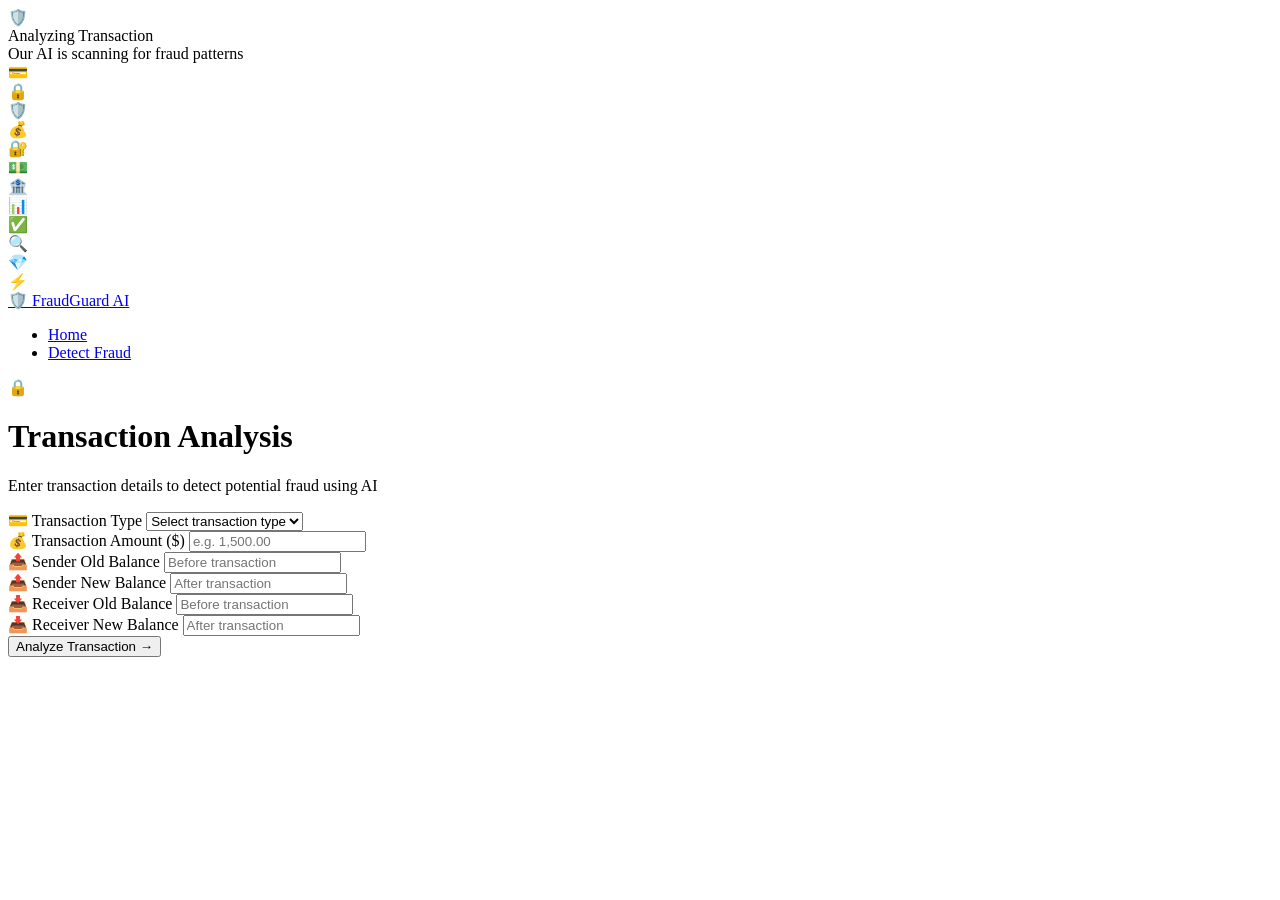
==== templates/detect.html @ 9f2d2bef "Added project files" ====
<!DOCTYPE html>
<html lang="en">

<head>
    <meta charset="UTF-8">
    <meta name="viewport" content="width=device-width, initial-scale=1.0">
    <title>FraudGuard AI - Online Payment Fraud Detection</title>
    <meta name="description"
        content="Advanced AI-powered fraud detection system for online payments. Protect your transactions with real-time analysis.">
    <link rel="stylesheet" href="{{ url_for('static', filename='style.css') }}">
    <link rel="preconnect" href="https://fonts.googleapis.com">
    <link rel="preconnect" href="https://fonts.gstatic.com" crossorigin>
    <link href="https://fonts.googleapis.com/css2?family=Inter:wght@300;400;500;600;700&display=swap" rel="stylesheet">
</head>

<body>
    <!-- Loading Overlay -->
    <div class="loading-overlay" id="loadingOverlay">
        <div class="loading-shield">🛡️</div>
        <div class="loading-spinner"></div>
        <div class="loading-text">Analyzing Transaction<span class="loading-dots"></span></div>
        <div class="loading-subtext">Our AI is scanning for fraud patterns</div>
    </div>

    <!-- Animated Background -->
    <div class="bg-animated"></div>

    <!-- Floating Payment Icons -->
    <div class="floating-icons">
        <div class="floating-icon">💳</div>
        <div class="floating-icon">🔒</div>
        <div class="floating-icon">🛡️</div>
        <div class="floating-icon">💰</div>
        <div class="floating-icon">🔐</div>
        <div class="floating-icon">💵</div>
        <div class="floating-icon">🏦</div>
        <div class="floating-icon">📊</div>
        <div class="floating-icon">✅</div>
        <div class="floating-icon">🔍</div>
        <div class="floating-icon">💎</div>
        <div class="floating-icon">⚡</div>
    </div>

    <!-- Navigation -->
    <nav class="navbar">
        <a href="/" class="logo">
            <span class="logo-icon">🛡️</span>
            <span class="logo-text">FraudGuard AI</span>
        </a>
        <ul class="nav-links">
            <li><a href="/">Home</a></li>
            <li><a href="/detect" class="active">Detect Fraud</a></li>
        </ul>
    </nav>

    <!-- Main Content -->
    <main class="main-container">
        <div class="glass-card" id="detect">
            <!-- Card Header -->
            <header class="card-header">
                <div class="card-icon">🔒</div>
                <h1 class="card-title">Transaction Analysis</h1>
                <p class="card-subtitle">Enter transaction details to detect potential fraud using AI</p>
            </header>

            <!-- Detection Form -->
            <form action="/predict" method="POST" class="fraud-form" id="fraudForm">
                <!-- Transaction Type -->
                <div class="form-group">
                    <label for="type">
                        <span class="label-icon">💳</span>
                        Transaction Type
                    </label>
                    <select name="type" id="type" class="form-input form-select" required>
                        <option value="" disabled selected>Select transaction type</option>
                        <option value="PAYMENT">💵 PAYMENT</option>
                        <option value="TRANSFER">🔄 TRANSFER</option>
                        <option value="CASH_OUT">💸 CASH_OUT</option>
                        <option value="DEBIT">🏧 DEBIT</option>
                        <option value="CASH_IN">💰 CASH_IN</option>
                    </select>
                </div>

                <!-- Amount -->
                <div class="form-group">
                    <label for="amount">
                        <span class="label-icon">💰</span>
                        Transaction Amount ($)
                    </label>
                    <input type="number" step="0.01" name="amount" id="amount" class="form-input"
                        placeholder="e.g. 1,500.00" required>
                </div>

                <!-- Sender Balance Row -->
                <div class="form-row">
                    <div class="form-group">
                        <label for="oldbalanceOrg">
                            <span class="label-icon">📤</span>
                            Sender Old Balance
                        </label>
                        <input type="number" step="0.01" name="oldbalanceOrg" id="oldbalanceOrg" class="form-input"
                            placeholder="Before transaction" required>
                    </div>
                    <div class="form-group">
                        <label for="newbalanceOrig">
                            <span class="label-icon">📤</span>
                            Sender New Balance
                        </label>
                        <input type="number" step="0.01" name="newbalanceOrig" id="newbalanceOrig" class="form-input"
                            placeholder="After transaction" required>
                    </div>
                </div>

                <!-- Receiver Balance Row -->
                <div class="form-row">
                    <div class="form-group">
                        <label for="oldbalanceDest">
                            <span class="label-icon">📥</span>
                            Receiver Old Balance
                        </label>
                        <input type="number" step="0.01" name="oldbalanceDest" id="oldbalanceDest" class="form-input"
                            placeholder="Before transaction" required>
                    </div>
                    <div class="form-group">
                        <label for="newbalanceDest">
                            <span class="label-icon">📥</span>
                            Receiver New Balance
                        </label>
                        <input type="number" step="0.01" name="newbalanceDest" id="newbalanceDest" class="form-input"
                            placeholder="After transaction" required>
                    </div>
                </div>

                <!-- Submit Button -->
                <button type="submit" class="btn-submit">
                    <span>Analyze Transaction</span>
                    <span class="btn-icon">→</span>
                </button>
            </form>
        </div>


    </main>

    <!-- Loading Animation Script -->
    <script>
        document.getElementById('fraudForm').addEventListener('submit', function (e) {
            // Show loading overlay
            document.getElementById('loadingOverlay').classList.add('active');
        });
    </script>
</body>

</html>
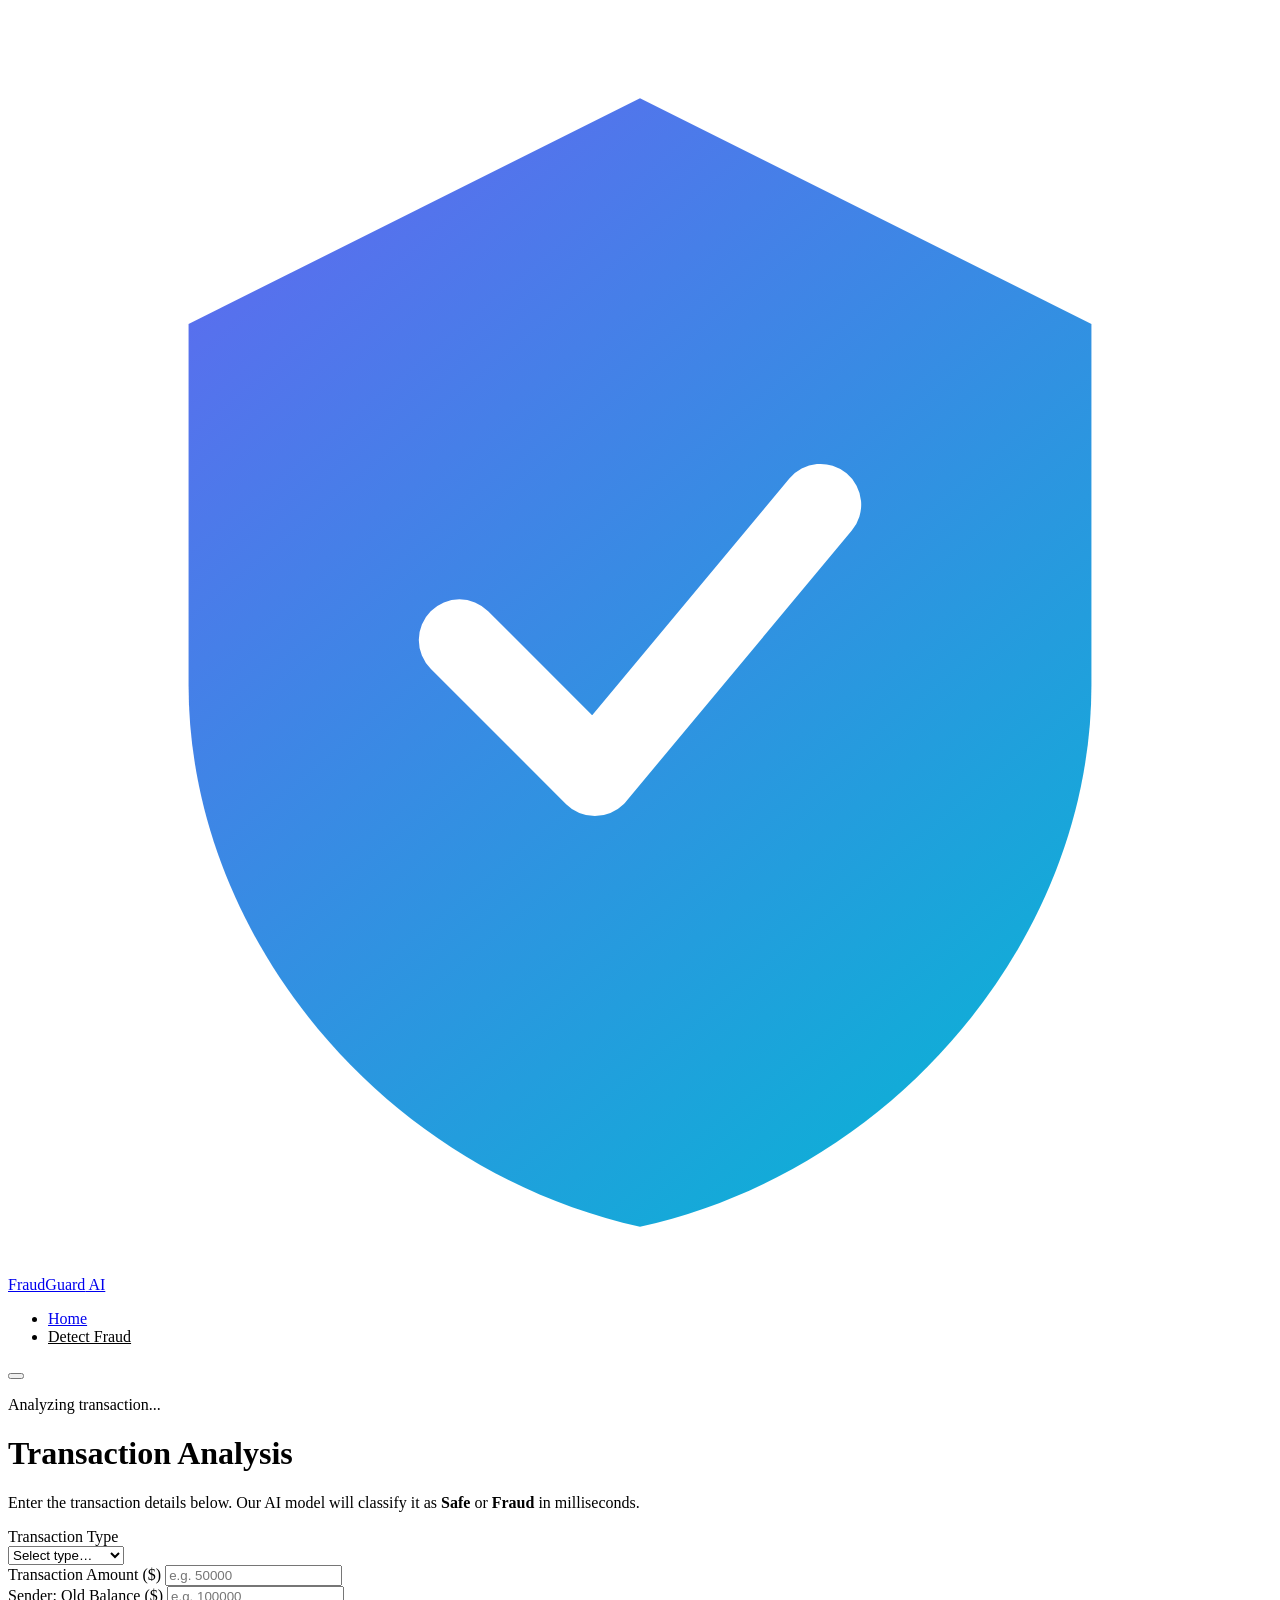
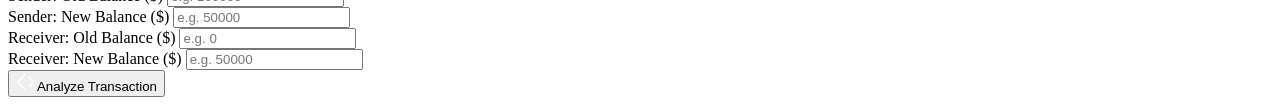
==== commit d85438fa: "Update UI styles, add scroll animations, and add .gitignore" ====
--- a/templates/detect.html
+++ b/templates/detect.html
@@ -4,149 +4,134 @@
 <head>
     <meta charset="UTF-8">
     <meta name="viewport" content="width=device-width, initial-scale=1.0">
-    <title>FraudGuard AI - Online Payment Fraud Detection</title>
-    <meta name="description"
-        content="Advanced AI-powered fraud detection system for online payments. Protect your transactions with real-time analysis.">
+    <title>Detect Fraud — FraudGuard AI</title>
+    <meta name="description" content="Analyze a transaction for fraud in seconds using our AI model.">
     <link rel="stylesheet" href="{{ url_for('static', filename='style.css') }}">
     <link rel="preconnect" href="https://fonts.googleapis.com">
     <link rel="preconnect" href="https://fonts.gstatic.com" crossorigin>
-    <link href="https://fonts.googleapis.com/css2?family=Inter:wght@300;400;500;600;700&display=swap" rel="stylesheet">
+    <link href="https://fonts.googleapis.com/css2?family=Inter:wght@300;400;500;600;700;800;900&display=swap"
+        rel="stylesheet">
 </head>
 
 <body>
+
+    <div class="cursor-glow" id="cursorGlow"></div>
+    <div class="mesh-bg"></div>
+
+    <!-- NAV -->
+    <header class="site-header scrolled" id="siteHeader">
+        <nav class="nav-inner">
+            <a href="/" class="brand">
+                <svg class="brand-icon" viewBox="0 0 28 28" fill="none">
+                    <path d="M14 2L4 7v8c0 5.55 4.3 10.74 10 12 5.7-1.26 10-6.45 10-12V7L14 2z" fill="url(#sg)" />
+                    <path d="M10 14l3 3 5-6" stroke="#fff" stroke-width="1.8" stroke-linecap="round"
+                        stroke-linejoin="round" />
+                    <defs>
+                        <linearGradient id="sg" x1="4" y1="2" x2="24" y2="26" gradientUnits="userSpaceOnUse">
+                            <stop stop-color="#6366f1" />
+                            <stop offset="1" stop-color="#06b6d4" />
+                        </linearGradient>
+                    </defs>
+                </svg>
+                <span>FraudGuard<span class="brand-ai"> AI</span></span>
+            </a>
+            <ul class="nav-menu" id="navMenu">
+                <li><a href="/" class="nav-link">Home</a></li>
+                <li><a href="/detect" class="nav-link" style="color:var(--text-1)">Detect Fraud</a></li>
+            </ul>
+            <button class="nav-toggle" id="navToggle" aria-label="Menu">
+                <span></span><span></span><span></span>
+            </button>
+        </nav>
+    </header>
+
     <!-- Loading Overlay -->
     <div class="loading-overlay" id="loadingOverlay">
-        <div class="loading-shield">🛡️</div>
-        <div class="loading-spinner"></div>
-        <div class="loading-text">Analyzing Transaction<span class="loading-dots"></span></div>
-        <div class="loading-subtext">Our AI is scanning for fraud patterns</div>
+        <div class="spinner"></div>
+        <p>Analyzing transaction...</p>
     </div>
 
-    <!-- Animated Background -->
-    <div class="bg-animated"></div>
+    <!-- FORM -->
+    <main class="detect-page">
+        <div class="detect-card">
+            <h1>Transaction Analysis</h1>
+            <p class="lead">Enter the transaction details below. Our AI model will classify it as <strong>Safe</strong>
+                or <strong>Fraud</strong> in milliseconds.</p>
 
-    <!-- Floating Payment Icons -->
-    <div class="floating-icons">
-        <div class="floating-icon">💳</div>
-        <div class="floating-icon">🔒</div>
-        <div class="floating-icon">🛡️</div>
-        <div class="floating-icon">💰</div>
-        <div class="floating-icon">🔐</div>
-        <div class="floating-icon">💵</div>
-        <div class="floating-icon">🏦</div>
-        <div class="floating-icon">📊</div>
-        <div class="floating-icon">✅</div>
-        <div class="floating-icon">🔍</div>
-        <div class="floating-icon">💎</div>
-        <div class="floating-icon">⚡</div>
-    </div>
+            <form action="/predict" method="POST" id="detectForm">
 
-    <!-- Navigation -->
-    <nav class="navbar">
-        <a href="/" class="logo">
-            <span class="logo-icon">🛡️</span>
-            <span class="logo-text">FraudGuard AI</span>
-        </a>
-        <ul class="nav-links">
-            <li><a href="/">Home</a></li>
-            <li><a href="/detect" class="active">Detect Fraud</a></li>
-        </ul>
-    </nav>
-
-    <!-- Main Content -->
-    <main class="main-container">
-        <div class="glass-card" id="detect">
-            <!-- Card Header -->
-            <header class="card-header">
-                <div class="card-icon">🔒</div>
-                <h1 class="card-title">Transaction Analysis</h1>
-                <p class="card-subtitle">Enter transaction details to detect potential fraud using AI</p>
-            </header>
-
-            <!-- Detection Form -->
-            <form action="/predict" method="POST" class="fraud-form" id="fraudForm">
-                <!-- Transaction Type -->
                 <div class="form-group">
-                    <label for="type">
-                        <span class="label-icon">💳</span>
-                        Transaction Type
-                    </label>
-                    <select name="type" id="type" class="form-input form-select" required>
-                        <option value="" disabled selected>Select transaction type</option>
-                        <option value="PAYMENT">💵 PAYMENT</option>
-                        <option value="TRANSFER">🔄 TRANSFER</option>
-                        <option value="CASH_OUT">💸 CASH_OUT</option>
-                        <option value="DEBIT">🏧 DEBIT</option>
-                        <option value="CASH_IN">💰 CASH_IN</option>
-                    </select>
-                </div>
-
-                <!-- Amount -->
-                <div class="form-group">
-                    <label for="amount">
-                        <span class="label-icon">💰</span>
-                        Transaction Amount ($)
-                    </label>
-                    <input type="number" step="0.01" name="amount" id="amount" class="form-input"
-                        placeholder="e.g. 1,500.00" required>
-                </div>
-
-                <!-- Sender Balance Row -->
-                <div class="form-row">
-                    <div class="form-group">
-                        <label for="oldbalanceOrg">
-                            <span class="label-icon">📤</span>
-                            Sender Old Balance
-                        </label>
-                        <input type="number" step="0.01" name="oldbalanceOrg" id="oldbalanceOrg" class="form-input"
-                            placeholder="Before transaction" required>
-                    </div>
-                    <div class="form-group">
-                        <label for="newbalanceOrig">
-                            <span class="label-icon">📤</span>
-                            Sender New Balance
-                        </label>
-                        <input type="number" step="0.01" name="newbalanceOrig" id="newbalanceOrig" class="form-input"
-                            placeholder="After transaction" required>
+                    <label for="type">Transaction Type</label>
+                    <div class="select-wrapper">
+                        <select name="type" id="type" required>
+                            <option value="" disabled selected>Select type…</option>
+                            <option value="TRANSFER">💸 TRANSFER</option>
+                            <option value="CASH_OUT">🏧 CASH_OUT</option>
+                            <option value="CASH_IN">💰 CASH_IN</option>
+                            <option value="PAYMENT">💳 PAYMENT</option>
+                            <option value="DEBIT">🏦 DEBIT</option>
+                        </select>
                     </div>
                 </div>
 
-                <!-- Receiver Balance Row -->
-                <div class="form-row">
+                <div class="form-group">
+                    <label for="amount">Transaction Amount ($)</label>
+                    <input type="number" name="amount" id="amount" placeholder="e.g. 50000" min="0" step="0.01"
+                        required>
+                </div>
+
+                <div class="form-grid">
                     <div class="form-group">
-                        <label for="oldbalanceDest">
-                            <span class="label-icon">📥</span>
-                            Receiver Old Balance
-                        </label>
-                        <input type="number" step="0.01" name="oldbalanceDest" id="oldbalanceDest" class="form-input"
-                            placeholder="Before transaction" required>
+                        <label for="oldbalanceOrg">Sender: Old Balance ($)</label>
+                        <input type="number" name="oldbalanceOrg" id="oldbalanceOrg" placeholder="e.g. 100000" min="0"
+                            step="0.01" required>
                     </div>
                     <div class="form-group">
-                        <label for="newbalanceDest">
-                            <span class="label-icon">📥</span>
-                            Receiver New Balance
-                        </label>
-                        <input type="number" step="0.01" name="newbalanceDest" id="newbalanceDest" class="form-input"
-                            placeholder="After transaction" required>
+                        <label for="newbalanceOrig">Sender: New Balance ($)</label>
+                        <input type="number" name="newbalanceOrig" id="newbalanceOrig" placeholder="e.g. 50000" min="0"
+                            step="0.01" required>
                     </div>
                 </div>
 
-                <!-- Submit Button -->
-                <button type="submit" class="btn-submit">
-                    <span>Analyze Transaction</span>
-                    <span class="btn-icon">→</span>
+                <div class="form-grid">
+                    <div class="form-group">
+                        <label for="oldbalanceDest">Receiver: Old Balance ($)</label>
+                        <input type="number" name="oldbalanceDest" id="oldbalanceDest" placeholder="e.g. 0" min="0"
+                            step="0.01" required>
+                    </div>
+                    <div class="form-group">
+                        <label for="newbalanceDest">Receiver: New Balance ($)</label>
+                        <input type="number" name="newbalanceDest" id="newbalanceDest" placeholder="e.g. 50000" min="0"
+                            step="0.01" required>
+                    </div>
+                </div>
+
+                <button type="submit" class="form-submit">
+                    <svg viewBox="0 0 20 20" fill="none" style="width:18px;height:18px;">
+                        <path d="M10 2L2 10l8 8M15 5l5 5-5 5" stroke="#fff" stroke-width="1.8" stroke-linecap="round"
+                            stroke-linejoin="round" />
+                    </svg>
+                    Analyze Transaction
                 </button>
             </form>
         </div>
-
-
     </main>
 
-    <!-- Loading Animation Script -->
     <script>
-        document.getElementById('fraudForm').addEventListener('submit', function (e) {
-            // Show loading overlay
+        const glow = document.getElementById('cursorGlow');
+        document.addEventListener('mousemove', e => {
+            glow.style.transform = `translate(calc(${e.clientX}px - 50%), calc(${e.clientY}px - 50%))`;
+        }, { passive: true });
+
+        document.getElementById('detectForm').addEventListener('submit', () => {
             document.getElementById('loadingOverlay').classList.add('active');
+        });
+
+        const toggle = document.getElementById('navToggle');
+        const menu = document.getElementById('navMenu');
+        toggle?.addEventListener('click', () => {
+            menu.classList.toggle('open');
+            toggle.classList.toggle('open');
         });
     </script>
 </body>
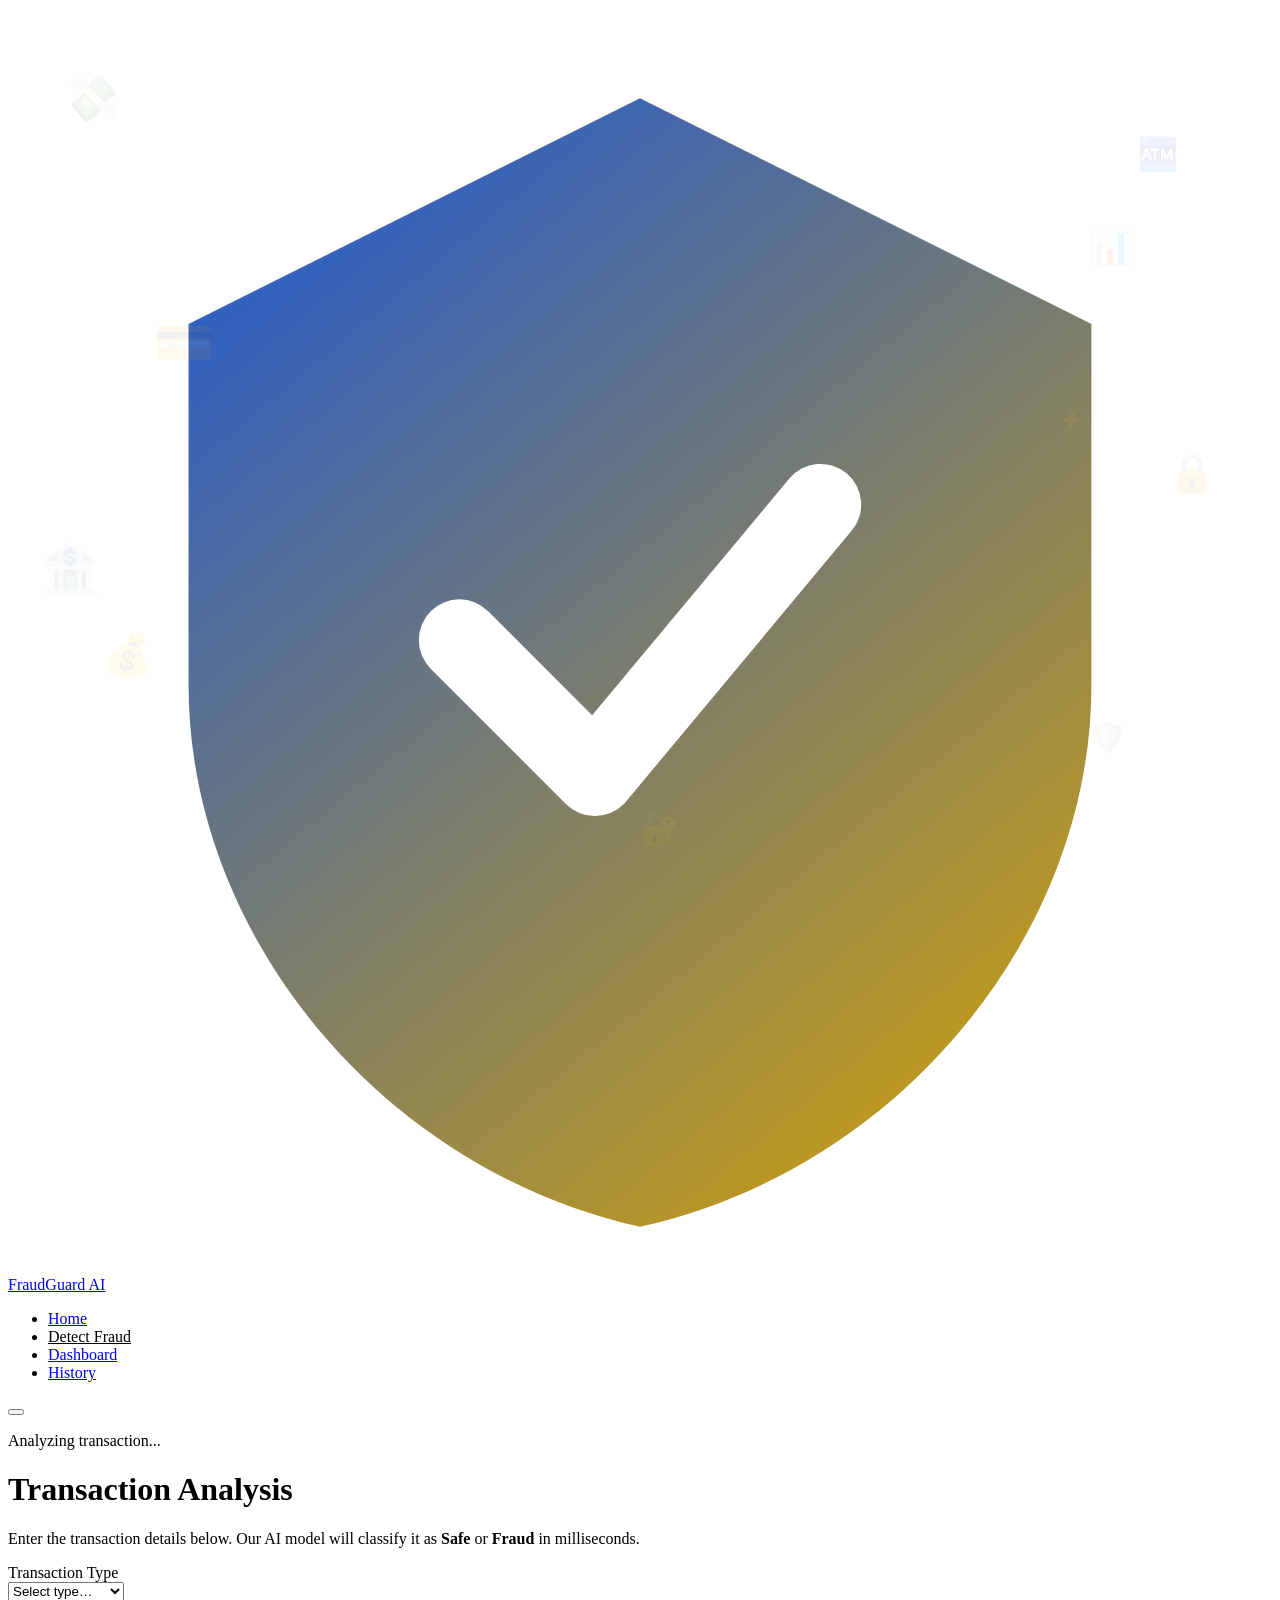
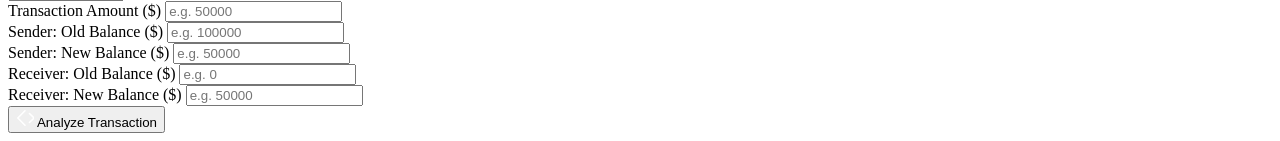
==== commit e36481c3: "Integrate SQLite database, transaction history, and PDF reports" ====
--- a/templates/detect.html
+++ b/templates/detect.html
@@ -11,12 +11,136 @@
     <link rel="preconnect" href="https://fonts.gstatic.com" crossorigin>
     <link href="https://fonts.googleapis.com/css2?family=Inter:wght@300;400;500;600;700;800;900&display=swap"
         rel="stylesheet">
+    <style>
+        /* Floating background icons */
+        .float-icons {
+            position: fixed;
+            inset: 0;
+            pointer-events: none;
+            z-index: 0;
+            overflow: hidden;
+        }
+
+        .fi {
+            position: absolute;
+            font-size: 2.4rem;
+            opacity: .08;
+            animation: fFloat 16s ease-in-out infinite;
+        }
+
+        .fi:nth-child(1) {
+            top: 8%;
+            left: 5%;
+            animation-delay: 0s;
+            font-size: 2.8rem;
+        }
+
+        .fi:nth-child(2) {
+            top: 15%;
+            right: 8%;
+            animation-delay: -3s;
+            font-size: 2rem;
+        }
+
+        .fi:nth-child(3) {
+            top: 35%;
+            left: 12%;
+            animation-delay: -6s;
+            font-size: 3rem;
+        }
+
+        .fi:nth-child(4) {
+            top: 50%;
+            right: 5%;
+            animation-delay: -2s;
+        }
+
+        .fi:nth-child(5) {
+            top: 70%;
+            left: 8%;
+            animation-delay: -8s;
+            font-size: 2.6rem;
+        }
+
+        .fi:nth-child(6) {
+            top: 80%;
+            right: 12%;
+            animation-delay: -4s;
+            font-size: 1.8rem;
+        }
+
+        .fi:nth-child(7) {
+            top: 25%;
+            left: 85%;
+            animation-delay: -10s;
+            font-size: 2.2rem;
+        }
+
+        .fi:nth-child(8) {
+            top: 60%;
+            left: 3%;
+            animation-delay: -12s;
+            font-size: 3.2rem;
+        }
+
+        .fi:nth-child(9) {
+            top: 45%;
+            right: 15%;
+            animation-delay: -5s;
+            font-size: 1.6rem;
+        }
+
+        .fi:nth-child(10) {
+            top: 90%;
+            left: 50%;
+            animation-delay: -7s;
+            font-size: 2rem;
+        }
+
+        @keyframes fFloat {
+
+            0%,
+            100% {
+                transform: translateY(0) rotate(0deg);
+                opacity: .07;
+            }
+
+            25% {
+                transform: translateY(-20px) rotate(5deg);
+                opacity: .12;
+            }
+
+            50% {
+                transform: translateY(-8px) rotate(-3deg);
+                opacity: .09;
+            }
+
+            75% {
+                transform: translateY(-25px) rotate(4deg);
+                opacity: .11;
+            }
+        }
+    </style>
 </head>
 
 <body>
 
     <div class="cursor-glow" id="cursorGlow"></div>
     <div class="mesh-bg"></div>
+
+    <!-- Floating Background Icons -->
+    <div class="float-icons">
+        <span class="fi">💸</span>
+        <span class="fi">🏧</span>
+        <span class="fi">💳</span>
+        <span class="fi">🔒</span>
+        <span class="fi">💰</span>
+        <span class="fi">🛡️</span>
+        <span class="fi">📊</span>
+        <span class="fi">🏦</span>
+        <span class="fi">⚡</span>
+        <span class="fi">🔐</span>
+    </div>
 
     <!-- NAV -->
     <header class="site-header scrolled" id="siteHeader">
@@ -28,8 +152,8 @@
                         stroke-linejoin="round" />
                     <defs>
                         <linearGradient id="sg" x1="4" y1="2" x2="24" y2="26" gradientUnits="userSpaceOnUse">
-                            <stop stop-color="#6366f1" />
-                            <stop offset="1" stop-color="#06b6d4" />
+                            <stop stop-color="#1a56db" />
+                            <stop offset="1" stop-color="#d4a206" />
                         </linearGradient>
                     </defs>
                 </svg>
@@ -38,6 +162,8 @@
             <ul class="nav-menu" id="navMenu">
                 <li><a href="/" class="nav-link">Home</a></li>
                 <li><a href="/detect" class="nav-link" style="color:var(--text-1)">Detect Fraud</a></li>
+                <li><a href="/dashboard" class="nav-link">Dashboard</a></li>
+                <li><a href="/history" class="nav-link">History</a></li>
             </ul>
             <button class="nav-toggle" id="navToggle" aria-label="Menu">
                 <span></span><span></span><span></span>
@@ -52,7 +178,7 @@
     </div>
 
     <!-- FORM -->
-    <main class="detect-page">
+    <main class="detect-page" style="position:relative;z-index:1;">
         <div class="detect-card">
             <h1>Transaction Analysis</h1>
             <p class="lead">Enter the transaction details below. Our AI model will classify it as <strong>Safe</strong>
